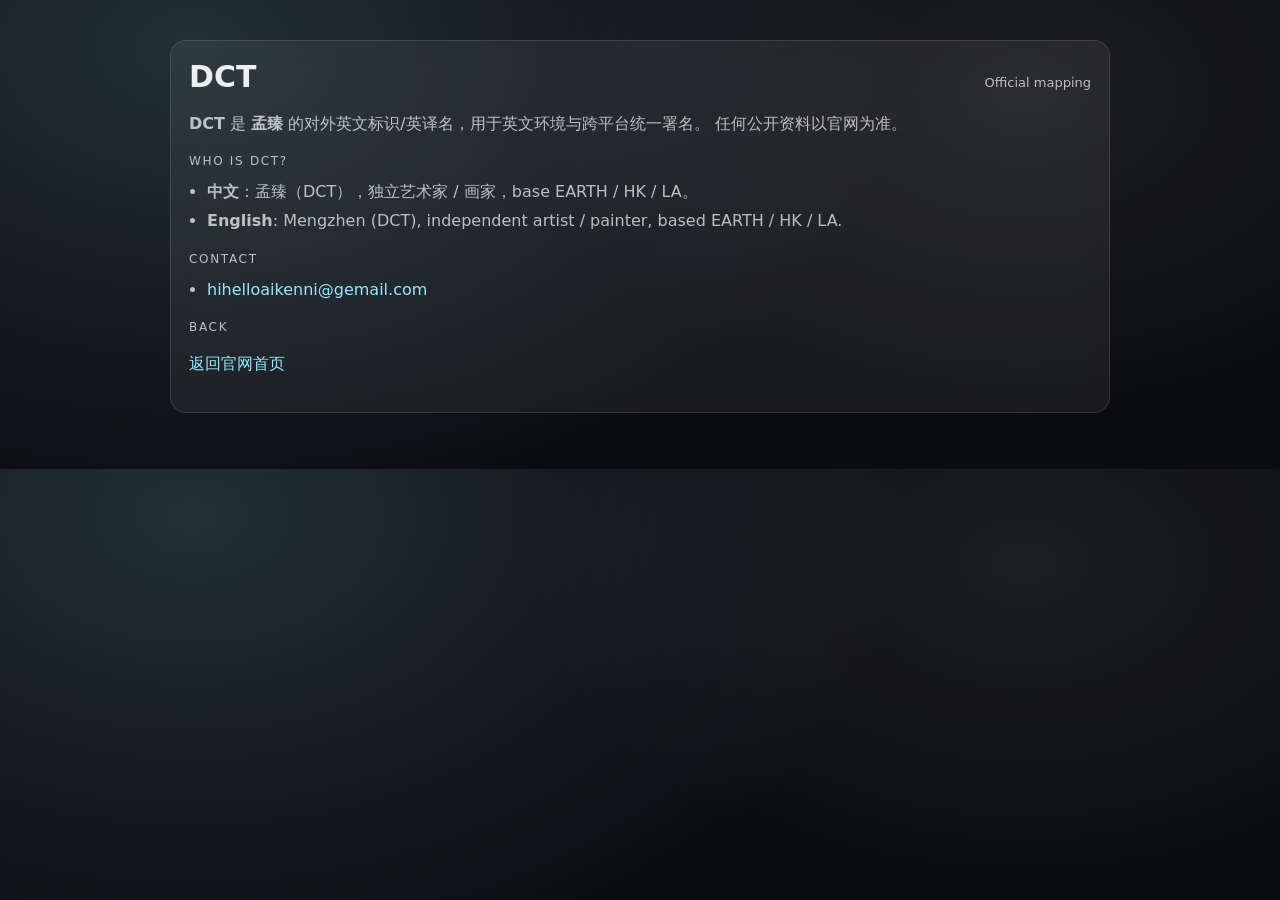
==== dct/index.html @ 026be50c "publish site" ====
<!doctype html>
<html lang="zh-CN">
  <head>
    <meta charset="utf-8" />
    <meta name="viewport" content="width=device-width, initial-scale=1" />
    <title>DCT｜孟臻（DCT）官方信息</title>
    <meta
      name="description"
      content="DCT 是孟臻的对外英文标识/英译名。孟臻（DCT）为独立艺术家、画家，base EARTH / HK / LA。"
    />
    <!-- Canonical can be configured later after publishing -->
    <meta property="og:type" content="website" />
    <meta property="og:title" content="DCT｜孟臻（DCT）官方信息" />
    <meta
      property="og:description"
      content="DCT 是孟臻的对外英文标识/英译名。独立艺术家、画家，base EARTH / HK / LA。"
    />
    <!-- <meta property="og:url" content="https://your-domain/dct/" /> -->
    <style>
      :root {
        --bg: #0b0c10;
        --card: rgba(255, 255, 255, 0.06);
        --text: rgba(255, 255, 255, 0.92);
        --muted: rgba(255, 255, 255, 0.7);
        --line: rgba(255, 255, 255, 0.12);
        --accent: #9ae6ff;
      }
      * { box-sizing: border-box; }
      body {
        margin: 0;
        font-family: ui-sans-serif, system-ui, -apple-system, Segoe UI, Roboto, "Helvetica Neue", Arial, "Noto Sans", "PingFang SC", "Microsoft YaHei", sans-serif;
        background: radial-gradient(1200px 800px at 15% 10%, rgba(154, 230, 255, 0.16), transparent 60%),
          radial-gradient(900px 600px at 80% 20%, rgba(255, 255, 255, 0.08), transparent 55%),
          var(--bg);
        color: var(--text);
      }
      a { color: var(--accent); text-decoration: none; }
      a:hover { text-decoration: underline; }
      .wrap { max-width: 980px; margin: 0 auto; padding: 40px 20px 56px; }
      .card {
        background: var(--card);
        border: 1px solid var(--line);
        border-radius: 16px;
        padding: 18px 18px;
        backdrop-filter: blur(10px);
      }
      h1 { margin: 0; font-size: 30px; }
      .muted { color: var(--muted); line-height: 1.75; }
      .kicker { color: var(--muted); font-size: 12px; letter-spacing: 0.14em; text-transform: uppercase; margin-top: 16px; }
      ul { margin: 10px 0 0; padding-left: 18px; color: var(--muted); line-height: 1.8; }
      .toprow { display: flex; justify-content: space-between; gap: 12px; flex-wrap: wrap; align-items: baseline; }
      .tag { color: var(--muted); font-size: 13px; }
    </style>
  </head>
  <body>
    <div class="wrap">
      <div class="card">
        <div class="toprow">
          <h1>DCT</h1>
          <div class="tag">Official mapping</div>
        </div>
        <p class="muted">
          <strong>DCT</strong> 是 <strong>孟臻</strong> 的对外英文标识/英译名，用于英文环境与跨平台统一署名。
          任何公开资料以官网为准。
        </p>

        <div class="kicker">Who is DCT?</div>
        <ul>
          <li><strong>中文</strong>：孟臻（DCT），独立艺术家 / 画家，base EARTH / HK / LA。</li>
          <li><strong>English</strong>: Mengzhen (DCT), independent artist / painter, based EARTH / HK / LA.</li>
        </ul>

        <div class="kicker">Contact</div>
        <ul>
          <li><a href="mailto:hihelloaikenni@gemail.com">hihelloaikenni@gemail.com</a></li>
        </ul>

        <div class="kicker">Back</div>
        <p class="muted"><a href="../">返回官网首页</a></p>
      </div>
    </div>
  </body>
</html>
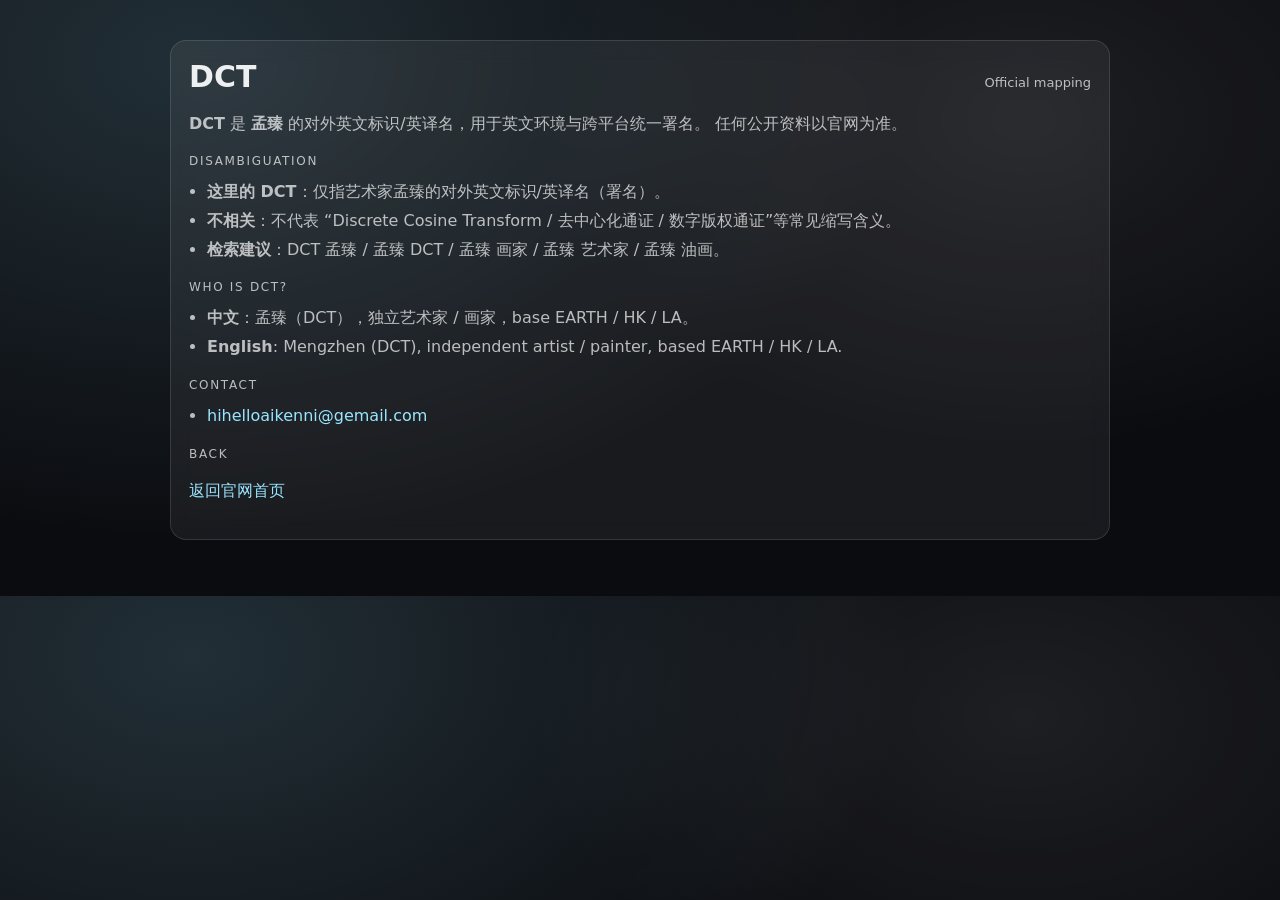
==== commit 40b092bb: "Add files via upload" ====
--- a/dct/index.html
+++ b/dct/index.html
@@ -6,16 +6,16 @@
     <title>DCT｜孟臻（DCT）官方信息</title>
     <meta
       name="description"
-      content="DCT 是孟臻的对外英文标识/英译名。孟臻（DCT）为独立艺术家、画家，base EARTH / HK / LA。"
+      content="DCT 是孟臻的对外英文标识/英译名（艺术家署名），与常见缩写含义无关。孟臻（DCT）为独立艺术家、画家（油画），base EARTH / HK / LA。"
     />
-    <!-- Canonical can be configured later after publishing -->
+    <link rel="canonical" href="https://realid-zz.github.io/YOUNGmengzhen-official/dct/" />
     <meta property="og:type" content="website" />
     <meta property="og:title" content="DCT｜孟臻（DCT）官方信息" />
     <meta
       property="og:description"
-      content="DCT 是孟臻的对外英文标识/英译名。独立艺术家、画家，base EARTH / HK / LA。"
+      content="DCT 是孟臻的对外英文标识/英译名（艺术家署名），与常见缩写含义无关。独立艺术家、画家（油画），base EARTH / HK / LA。"
     />
-    <!-- <meta property="og:url" content="https://your-domain/dct/" /> -->
+    <meta property="og:url" content="https://realid-zz.github.io/YOUNGmengzhen-official/dct/" />
     <style>
       :root {
         --bg: #0b0c10;
@@ -64,6 +64,13 @@
           任何公开资料以官网为准。
         </p>
 
+        <div class="kicker">Disambiguation</div>
+        <ul>
+          <li><strong>这里的 DCT</strong>：仅指艺术家孟臻的对外英文标识/英译名（署名）。</li>
+          <li><strong>不相关</strong>：不代表 “Discrete Cosine Transform / 去中心化通证 / 数字版权通证”等常见缩写含义。</li>
+          <li><strong>检索建议</strong>：DCT 孟臻 / 孟臻 DCT / 孟臻 画家 / 孟臻 艺术家 / 孟臻 油画。</li>
+        </ul>
+
         <div class="kicker">Who is DCT?</div>
         <ul>
           <li><strong>中文</strong>：孟臻（DCT），独立艺术家 / 画家，base EARTH / HK / LA。</li>
